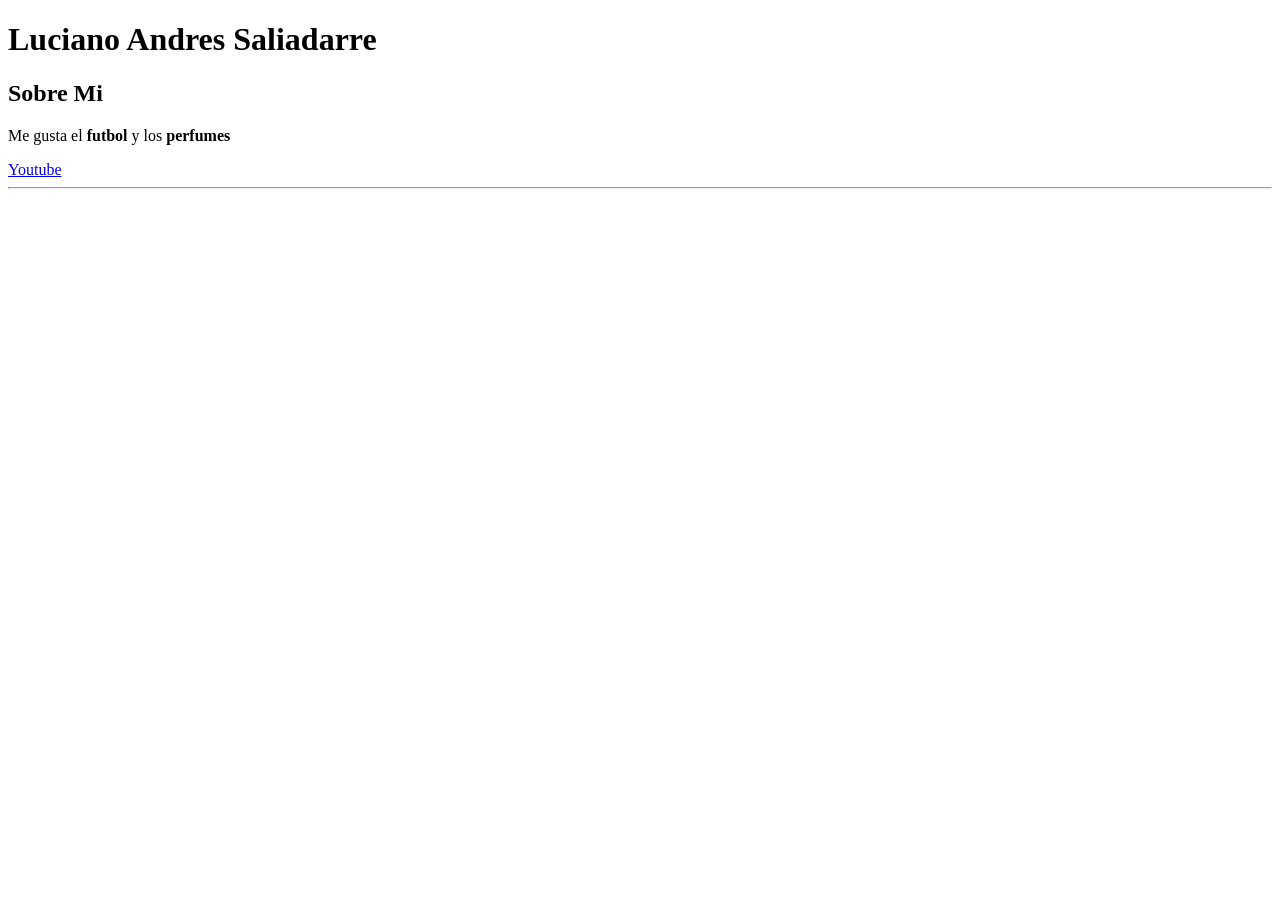
==== index.html @ 5445bdcb "mi primer commit" ====
<!DOCTYPE html>
<html lang="en">
<head>
    <meta charset="UTF-8">
    <meta name="viewport" content="width=device-width, initial-scale=1.0">
    <title>Mi Primer Pagina Profesiona</title>
</head>
<body>

    <h1>Luciano Andres Saliadarre</h1>
    <h2>Sobre Mi</h2>
    <p>
        Me gusta el <strong>futbol</strong> y los <strong>perfumes</strong>
    </p>
    <a href="https://www.youtube.com">Youtube</a>
    <hr>
    
</body>
</html>
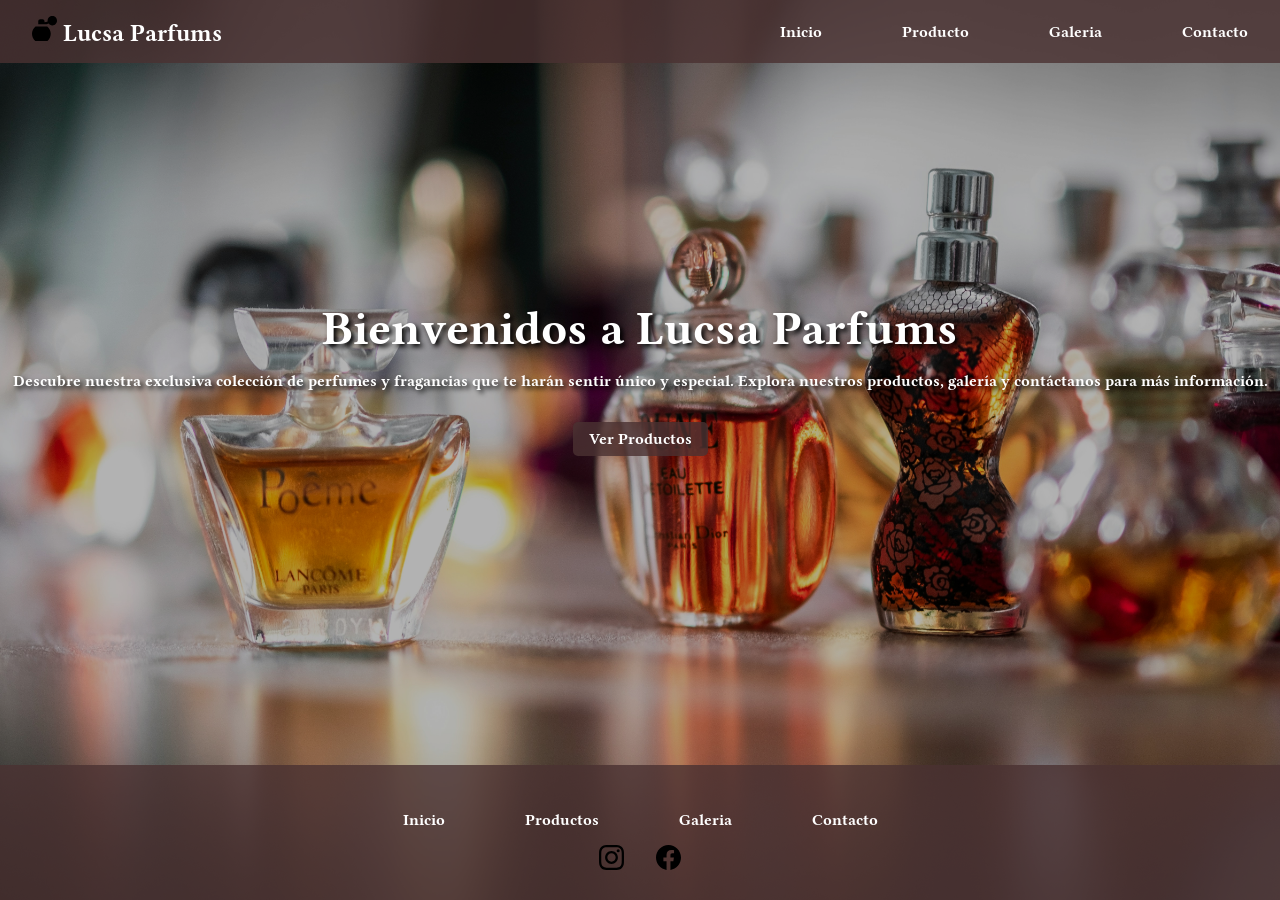
==== commit 210e4c87: "mi primer proyecto" ====
--- a/index.html
+++ b/index.html
@@ -1,20 +1,58 @@
 <!DOCTYPE html>
 <html lang="en">
+
 <head>
     <meta charset="UTF-8">
     <meta name="viewport" content="width=device-width, initial-scale=1.0">
-    <title>Mi Primer Pagina Profesiona</title>
+    <title>Lucsa Parfums</title>
+    <link rel="stylesheet" href="style.css">
+    <link rel="preconnect" href="https://fonts.googleapis.com">
+    <link rel="preconnect" href="https://fonts.gstatic.com" crossorigin>
+    <link
+        href="https://fonts.googleapis.com/css2?family=Libertinus+Serif:ital,wght@0,400;0,600;0,700;1,400;1,600;1,700&display=swap"
+        rel="stylesheet">
 </head>
+
 <body>
 
-    <h1>Luciano Andres Saliadarre</h1>
-    <h2>Sobre Mi</h2>
-    <p>
-        Me gusta el <strong>futbol</strong> y los <strong>perfumes</strong>
-    </p>
-    <a href="https://www.youtube.com">Youtube</a>
-    <hr>
-    
+    <header>
+        <nav>
+
+            <a href="/" class="logo"><img src="./imagenes/perfume.svg" alt="Logo de Lucsa Parfums" class="logo">
+                <Lucsa Parfums>Lucsa Parfums
+            </a>
+
+            <ul class="menu">
+                <li><a href="index.html">Inicio</a></li>
+                <li><a href="producto.html">Producto</a></li>
+                <li><a href="galeria.html">Galeria</a></li>
+                <li><a href="contacto.html">Contacto</a></li>
+            </ul>
+        </nav>
+    </header>
+
+    <main>
+        <section class="paginainicio">
+            <h1>Bienvenidos a Lucsa Parfums</h1>
+            <p>Descubre nuestra exclusiva colección de perfumes y fragancias que te harán sentir único y especial.
+                Explora
+                nuestros productos, galería y contáctanos para más información.</p>
+            <a href="producto.html" class="botonmenu">Ver Productos</a>
+        </section>
+    </main>
+
+    <footer>
+        <ul class="menufooter">
+            <li><a href="index.html">Inicio</a></li>
+            <li><a href="producto.html">Productos</a></li>
+            <li><a href="galeria.html">Galeria</a></li>
+            <li><a href="contacto.html">Contacto</a></li>
+        </ul>
+        <div class="redes">
+            <img class="logoredes" src="./imagenes/instagram.svg" alt="Logo de Lucsa Parfums">
+            <img class="logoredes" src="./imagenes/facebook.svg" alt="Logo de Lucsa Parfums">
+        </div>
+    </footer>
 </body>
-</html>
 
+</html>
--- a/style.css
+++ b/style.css
@@ -0,0 +1,193 @@
+* {
+    margin: 0;
+    padding: 0;
+    box-sizing: border-box;
+}
+
+header {
+    position:relative;
+    top: 0;
+    left: 0;
+    width: 100%;
+    z-index: 10;
+}
+
+nav {
+    display: flex;
+    justify-content: space-between;
+    align-items: center;
+    padding: 1rem 2rem;
+    background-color: rgba(75, 50, 50, 0.807);
+}
+
+.logo {
+    font-size: 1.5rem;
+    font-weight: bold;
+    color: white;
+    text-decoration: none;
+    font-family: 'Libertinus Serif';
+}
+
+.logo img {
+    width: 25px;
+    height: 25px;
+}
+
+.menu {
+    display: flex;
+    gap: 5rem;
+}
+
+.menu a {
+    text-decoration: none;
+    color: white;
+}
+
+ul {
+    list-style: none;
+    text-decoration: none;
+    font-family: 'Libertinus Serif';
+    font-weight: 700;
+}
+
+.menufooter {
+    display: flex;
+    justify-content: center;
+    align-items: center;
+    padding: 1rem 2rem;
+    gap: 5rem;
+}
+
+.menufooter a {
+    text-decoration: none;
+    color: white;
+    font-weight: 700;
+}
+
+
+body {
+    min-height: 100vh;
+    display: flex;
+    flex-direction: column;
+    background-image: url('./imagenes/variosperfumes.jpg');
+    background-size: cover;
+    background-position: center;
+    background-attachment: fixed;
+    position: relative;
+    height: 100%;
+    margin: 0;
+}
+
+main {
+    flex: 1;
+    z-index: 1;
+}
+
+footer {
+    width: 100%;
+    padding: 30px;
+    background-color: rgba(75, 50, 50, 0.807);
+    font-family: 'Libertinus Serif';
+    z-index: 10;
+}
+
+.redes {
+    display: flex;
+    justify-content: center;
+    align-items: center;
+    gap: 2rem;
+}
+
+.logoredes {
+    width: 25px;
+    height: auto;
+}
+
+body::before {
+    content: "";
+    position: fixed;
+    inset: 0;
+    background: rgba(0, 0, 0, 0.3);
+    z-index: 0;
+}
+
+.bodycontacto {
+    min-height: 100vh;
+    display: flex;
+    flex-direction: column;
+    background-image: url('./imagenes/dior.jpg');
+    background-size: cover;
+    background-position: center;
+    background-attachment: fixed;
+    position: relative;
+    height: 100%;
+    margin: 0;
+}
+
+.bodygaleria {
+    min-height: 100vh;
+    display: flex;
+    flex-direction: column;
+    background-image: url('./imagenes/blotter.jpg');
+    background-size: cover;
+    background-position: center;
+    background-attachment: fixed;
+    position: relative;
+    height: 100%;
+    margin: 0;
+}
+
+.bodyproducto {
+    min-height: 100vh;
+    display: flex;
+    flex-direction: column;
+    background-image: url('./imagenes/chanel.jpg');
+    background-size: cover;
+    background-position: center;
+    background-attachment: fixed;
+    position: relative;
+    height: 100%;
+    margin: 0;
+}
+
+.paginainicio {
+    display: flex;
+    flex-direction: column;
+    justify-content: center;
+    align-items: center;
+    text-align: center;
+    color: white;
+    font-family: 'Libertinus Serif';
+    font-weight: 700;
+    height: 70vh;
+   
+}
+
+.paginainicio h1 {
+    font-size: 3rem;
+    margin-bottom: 1rem;
+    text-shadow: 3px 3px 5px black;
+}
+
+.paginainicio p {
+    margin-bottom: 2rem;
+    text-shadow: 3px 3px 5px black;
+}
+
+.botonmenu{
+    display: inline-block;
+    padding: 0.5rem 1rem;
+    background-color: rgba(75, 50, 50, 0.807);
+    color: white;
+    text-decoration: none;
+    border-radius: 5px;
+    transition: background-color 0.3s ease;
+}
+
+.bodycontacto.bodyproducto.bodygaleria::before {
+    content: "";
+    position: fixed;
+    inset: 0;
+    background: rgba(0, 0, 0, 0.3);
+    z-index: 0;
+}
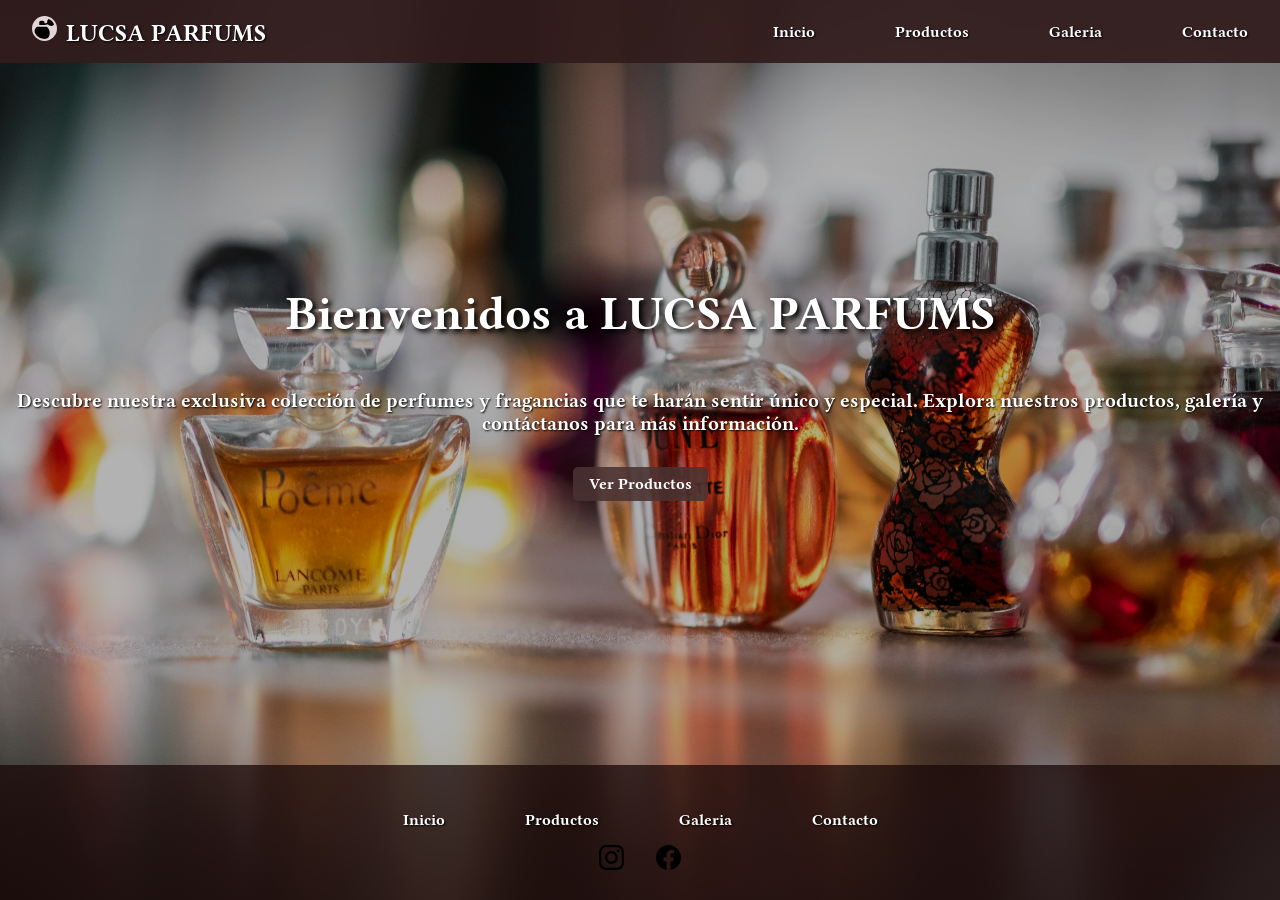
==== commit 144873ca: "mi primer proyecto" ====
--- a/index.html
+++ b/index.html
@@ -19,12 +19,12 @@
         <nav>
 
             <a href="/" class="logo"><img src="./imagenes/perfume.svg" alt="Logo de Lucsa Parfums" class="logo">
-                <Lucsa Parfums>Lucsa Parfums
+                <Lucsa Parfums>LUCSA PARFUMS
             </a>
 
             <ul class="menu">
                 <li><a href="index.html">Inicio</a></li>
-                <li><a href="producto.html">Producto</a></li>
+                <li><a href="producto.html">Productos</a></li>
                 <li><a href="galeria.html">Galeria</a></li>
                 <li><a href="contacto.html">Contacto</a></li>
             </ul>
@@ -33,7 +33,7 @@
 
     <main>
         <section class="paginainicio">
-            <h1>Bienvenidos a Lucsa Parfums</h1>
+            <h1>Bienvenidos a LUCSA PARFUMS</h1>
             <p>Descubre nuestra exclusiva colección de perfumes y fragancias que te harán sentir único y especial.
                 Explora
                 nuestros productos, galería y contáctanos para más información.</p>
--- a/style.css
+++ b/style.css
@@ -5,7 +5,7 @@
 }
 
 header {
-    position:relative;
+    position: sticky;
     top: 0;
     left: 0;
     width: 100%;
@@ -14,10 +14,12 @@
 
 nav {
     display: flex;
+    flex-wrap: wrap;
     justify-content: space-between;
     align-items: center;
     padding: 1rem 2rem;
-    background-color: rgba(75, 50, 50, 0.807);
+    background-color: rgba(50, 29, 29, 0.929);
+    text-shadow: 1px 1px 2px black;
 }
 
 .logo {
@@ -26,21 +28,28 @@
     color: white;
     text-decoration: none;
     font-family: 'Libertinus Serif';
+    margin-right: 0.2rem;
 }
 
 .logo img {
     width: 25px;
     height: 25px;
+    background-color: rgb(228, 214, 214);
+    padding: 2px;
+    border-radius: 50%;
 }
 
 .menu {
     display: flex;
+    flex-wrap: wrap;
     gap: 5rem;
+
 }
 
 .menu a {
     text-decoration: none;
     color: white;
+    font-weight: 700;
 }
 
 ul {
@@ -48,6 +57,15 @@
     text-decoration: none;
     font-family: 'Libertinus Serif';
     font-weight: 700;
+}
+
+footer {
+    width: 100%;
+    padding: 30px;
+    background-color: rgba(26, 8, 8, 0.752);
+    font-family: 'Libertinus Serif';
+    z-index: 10;
+    text-shadow: 1px 1px 2px black;
 }
 
 .menufooter {
@@ -83,14 +101,6 @@
     z-index: 1;
 }
 
-footer {
-    width: 100%;
-    padding: 30px;
-    background-color: rgba(75, 50, 50, 0.807);
-    font-family: 'Libertinus Serif';
-    z-index: 10;
-}
-
 .redes {
     display: flex;
     justify-content: center;
@@ -160,24 +170,24 @@
     font-family: 'Libertinus Serif';
     font-weight: 700;
     height: 70vh;
-   
 }
 
 .paginainicio h1 {
     font-size: 3rem;
-    margin-bottom: 1rem;
+    margin-bottom: 3rem;
     text-shadow: 3px 3px 5px black;
 }
 
 .paginainicio p {
     margin-bottom: 2rem;
-    text-shadow: 3px 3px 5px black;
-}
-
-.botonmenu{
+    text-shadow: 1px 1px 2px black;
+    font-size: 1.25rem;
+}
+
+.botonmenu {
     display: inline-block;
     padding: 0.5rem 1rem;
-    background-color: rgba(75, 50, 50, 0.807);
+    background-color: rgba(75, 50, 50, 0.885);
     color: white;
     text-decoration: none;
     border-radius: 5px;
@@ -190,4 +200,187 @@
     inset: 0;
     background: rgba(0, 0, 0, 0.3);
     z-index: 0;
+}
+
+.galeria {
+    display: flex;
+    flex-wrap: wrap;
+    justify-content: space-around;
+    margin: 20px;
+}
+
+.card {
+    width: 22%;
+    margin-bottom: 20px;
+    text-align: center;
+    font-family: 'Libertinus Serif';
+    font-weight: 700;
+    background-color: rgba(100, 74, 74, 0.807);
+    border-radius: 20px;
+    overflow: hidden;
+    text-shadow: 1px 1px 2px black;
+    padding: 10px;
+    box-shadow: 0 3px 8px rgba(0, 0, 0, 0.20);
+}
+
+.card img {
+    width: 100%;
+    height: 300px;
+    object-fit: cover;
+    transition: transform 1s ease;
+    border-radius: 20px;
+    box-shadow: 0 3px 8px rgba(0, 0, 0, 0.20);
+}
+
+.card img:hover {
+    transform: scale(1.30);
+}
+
+.card h2 {
+    font-size: 1.5rem;
+    margin: 10px 0;
+    color: rgb(200, 195, 195);
+}
+
+main h1 {
+    font-size: 2rem;
+    margin: 30px;
+    text-align: center;
+    color: white;
+    text-shadow: 1px 1px 2px black;
+}
+
+.card p {
+    font-size: 0.9rem;
+    margin: 10px 0;
+    color: rgb(236, 232, 232);
+}
+
+.galeriaimagenes {
+    display: flex;
+    flex-wrap: wrap;
+    justify-content: center;
+    gap: 30px;
+    margin: 20px;
+}
+
+.imggaleria {
+    width: 300px;
+    height: 300px;
+    object-fit: cover;
+    border-radius: 20px;
+    box-shadow: 0 0 118px rgba(0, 0, 0, 0.20);
+    transition: transform 1s ease;
+}
+
+.imggaleria:hover {
+    transform: scale(1.30);
+}
+
+.bodycontacto section {
+    width: 60%;
+    margin: 40px auto;
+    font-family: 'Libertinus Serif';
+}
+
+
+.bodycontacto section p {
+    text-align: center;
+    color: white;
+    font-size: 1.2rem;
+    text-shadow: 1px 1px 2px black;
+    margin-bottom: 30px;
+}
+
+
+.bodycontacto form {
+    background-color: rgba(100, 74, 74, 0.807);
+    padding: 30px;
+    border-radius: 20px;
+    box-shadow: 0 5px 18px rgba(0,0,0,0.35);
+    text-shadow: 1px 1px 2px black;
+}
+
+.bodycontacto form label {
+    display: block;
+    color: white;
+    font-weight: 700;
+    margin-top: 15px;
+    margin-bottom: 8px;
+}
+
+.bodycontacto input,
+.bodycontacto select,
+.bodycontacto textarea {
+
+    width: 100%;
+    padding: 12px;
+
+    background-color: rgba(228, 214, 214, 0.9);
+
+    border: none;
+    border-radius: 12px;
+
+    font-family: 'Libertinus Serif';
+    font-size: 1rem;
+
+    box-shadow: 0 0 10px rgba(0,0,0,0.25);
+}
+
+.bodycontacto input:focus,
+.bodycontacto select:focus,
+.bodycontacto textarea:focus {
+
+    outline: none;
+    box-shadow: 0 0 15px rgba(228,214,214,0.7);
+}
+
+.bodycontacto input[type="radio"] {
+
+    width: auto;
+    margin-right: 5px;
+}
+
+
+.bodycontacto input[type="radio"] + label {
+
+    display: inline;
+    margin-right: 20px;
+}
+
+.bodycontacto textarea {
+
+    resize: none;
+}
+
+.bodycontacto button {
+
+    width: 100%;
+    margin-top: 25px;
+
+    padding: 12px;
+
+    background-color: rgba(50,29,29,0.929);
+
+    color: white;
+
+    font-family: 'Libertinus Serif';
+    font-weight: 700;
+    font-size: 1.1rem;
+
+    border: none;
+    border-radius: 12px;
+
+    box-shadow: 0 4px 10px rgba(0,0,0,0.35);
+
+    transition: 0.3s ease;
+}
+
+
+.bodycontacto button:hover {
+
+    background-color: rgba(75,50,50,0.885);
+
+    transform: translateY(-3px);
+
 }
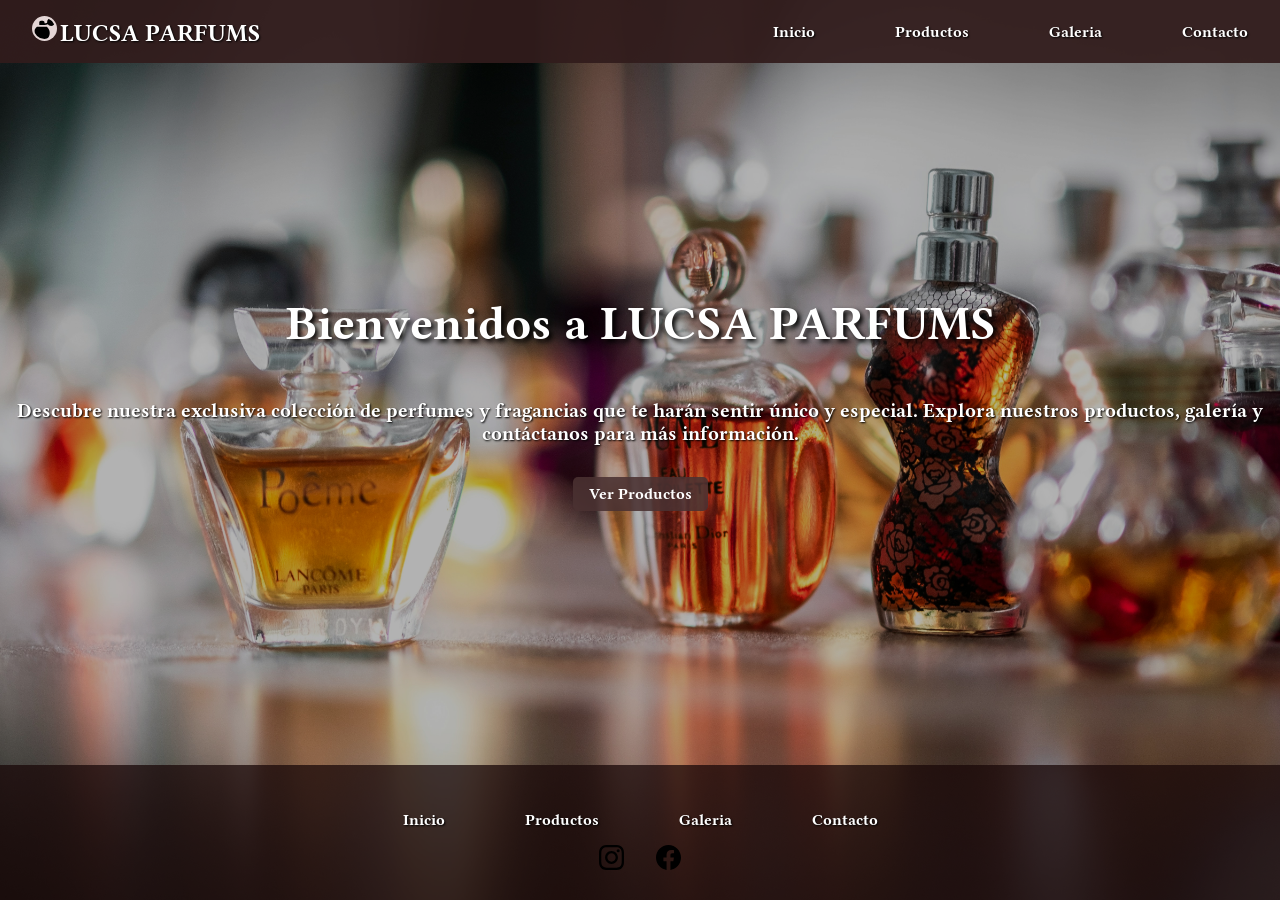
==== commit 0365f187: "grabar cambios" ====
--- a/index.html
+++ b/index.html
@@ -18,9 +18,7 @@
     <header>
         <nav>
 
-            <a href="/" class="logo"><img src="./imagenes/perfume.svg" alt="Logo de Lucsa Parfums" class="logo">
-                <Lucsa Parfums>LUCSA PARFUMS
-            </a>
+            <a href="/" class="logo"><img src="./imagenes/perfume.svg" alt="Logo de Lucsa Parfums" class="logo">LUCSA PARFUMS</a>
 
             <ul class="menu">
                 <li><a href="index.html">Inicio</a></li>
--- a/style.css
+++ b/style.css
@@ -194,11 +194,13 @@
     transition: background-color 0.3s ease;
 }
 
-.bodycontacto.bodyproducto.bodygaleria::before {
+.bodycontacto::before,
+.bodyproducto::before,
+.bodygaleria::before {
     content: "";
     position: fixed;
     inset: 0;
-    background: rgba(0, 0, 0, 0.3);
+    background: rgba(0,0,0,0.3);
     z-index: 0;
 }
 
@@ -206,12 +208,12 @@
     display: flex;
     flex-wrap: wrap;
     justify-content: space-around;
-    margin: 20px;
+    margin: 30px;
 }
 
 .card {
     width: 22%;
-    margin-bottom: 20px;
+    margin: 30px;
     text-align: center;
     font-family: 'Libertinus Serif';
     font-weight: 700;
@@ -227,7 +229,7 @@
     width: 100%;
     height: 300px;
     object-fit: cover;
-    transition: transform 1s ease;
+    transition: transform 1.5s ease;
     border-radius: 20px;
     box-shadow: 0 3px 8px rgba(0, 0, 0, 0.20);
 }
@@ -244,7 +246,7 @@
 
 main h1 {
     font-size: 2rem;
-    margin: 30px;
+    margin: 50px;
     text-align: center;
     color: white;
     text-shadow: 1px 1px 2px black;
@@ -261,7 +263,8 @@
     flex-wrap: wrap;
     justify-content: center;
     gap: 30px;
-    margin: 20px;
+    margin-bottom: 40px;
+    padding-bottom: 50px;
 }
 
 .imggaleria {
@@ -270,7 +273,7 @@
     object-fit: cover;
     border-radius: 20px;
     box-shadow: 0 0 118px rgba(0, 0, 0, 0.20);
-    transition: transform 1s ease;
+    transition: transform 1.5s ease;
 }
 
 .imggaleria:hover {
@@ -278,7 +281,7 @@
 }
 
 .bodycontacto section {
-    width: 60%;
+    width: 30%;
     margin: 40px auto;
     font-family: 'Libertinus Serif';
 }
@@ -297,7 +300,7 @@
     background-color: rgba(100, 74, 74, 0.807);
     padding: 30px;
     border-radius: 20px;
-    box-shadow: 0 5px 18px rgba(0,0,0,0.35);
+    box-shadow: 0 5px 18px rgba(0, 0, 0, 0.35);
     text-shadow: 1px 1px 2px black;
 }
 
@@ -324,7 +327,7 @@
     font-family: 'Libertinus Serif';
     font-size: 1rem;
 
-    box-shadow: 0 0 10px rgba(0,0,0,0.25);
+    box-shadow: 0 0 10px rgba(0, 0, 0, 0.25);
 }
 
 .bodycontacto input:focus,
@@ -332,7 +335,7 @@
 .bodycontacto textarea:focus {
 
     outline: none;
-    box-shadow: 0 0 15px rgba(228,214,214,0.7);
+    box-shadow: 0 0 15px rgba(228, 214, 214, 0.7);
 }
 
 .bodycontacto input[type="radio"] {
@@ -342,7 +345,7 @@
 }
 
 
-.bodycontacto input[type="radio"] + label {
+.bodycontacto input[type="radio"]+label {
 
     display: inline;
     margin-right: 20px;
@@ -360,7 +363,7 @@
 
     padding: 12px;
 
-    background-color: rgba(50,29,29,0.929);
+    background-color: rgba(50, 29, 29, 0.929);
 
     color: white;
 
@@ -371,7 +374,7 @@
     border: none;
     border-radius: 12px;
 
-    box-shadow: 0 4px 10px rgba(0,0,0,0.35);
+    box-shadow: 0 4px 10px rgba(0, 0, 0, 0.35);
 
     transition: 0.3s ease;
 }
@@ -379,8 +382,9 @@
 
 .bodycontacto button:hover {
 
-    background-color: rgba(75,50,50,0.885);
+    background-color: rgba(75, 50, 50, 0.885);
 
     transform: translateY(-3px);
 
-}+}
+
